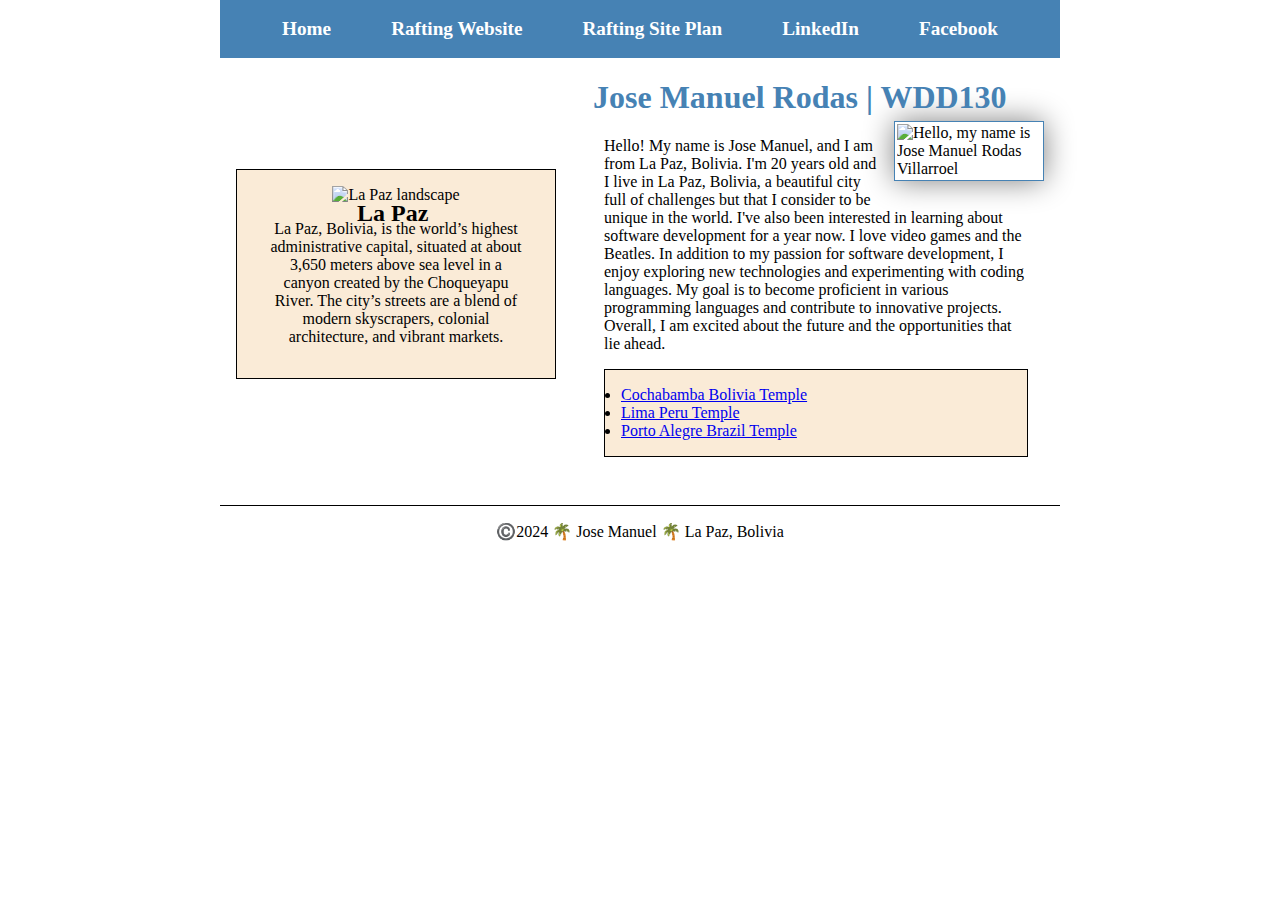
==== wwr/index.html @ e191c599 "git commit" ====
<!DOCTYPE html>
<html lang="en-US">
<head>
    <meta charset="utf-8">
    <meta name="viewport" content="width=device-width, initial-scale=1.0">
    <meta name="description" content="Jose Manuel Rodas - BYU-Idaho WDD130 Course home page">
    <meta name="author" content="Jose Manuel Rodas">
    <link rel="stylesheet" href="styles/styles.css">
    <title>Jose Manuel Rodas Villarroel | WDD 130</title>
</head>
<body>
    <header>
        <nav>
            <a href="#">Home</a>
            <a href="wwr/">Rafting Website</a>
            <a href="wwr/site-plan-rafting.html">Rafting Site Plan</a>
            <a href="https://linkedin.com">LinkedIn</a>
            <a href="https://facebook.com">Facebook</a>
        </nav>
    </header>
    <div class="grid">
        <main>
            <h1>Jose Manuel Rodas | WDD130</h1>
            <img src="images/profile.png" alt="Hello, my name is Jose Manuel Rodas Villarroel" width="200">
            <p>Hello! My name is Jose Manuel, and I am from La Paz, Bolivia. I'm 20 years old and I live in La Paz, Bolivia, a beautiful city full of challenges but that I consider to be unique in the world. I've also been interested in learning about software development for a year now. I love video games and the Beatles. In addition to my passion for software development, I enjoy exploring new technologies and experimenting with coding languages. My goal is to become proficient in various programming languages and contribute to innovative projects. Overall, I am excited about the future and the opportunities that lie ahead.</p>

            <ul class="box">
                <li><a href="https://www.churchofjesuschrist.org/temples/details/cochabamba-bolivia-temple?lang=eng" target="_blank">Cochabamba Bolivia Temple</a></li>
                <li><a href="https://www.churchofjesuschrist.org/temples/details/lima-peru-temple?lang=eng" target="_blank">Lima Peru Temple</a></li>
                <li><a href="https://www.churchofjesuschrist.org/temples/details/porto-alegre-brazil-temple?lang=eng" target="_blank">Porto Alegre Brazil Temple</a></li>
            </ul>
        </main>
        <aside class="box">
          <h2>La Paz</h2>
          <img src="images/lapazimg.webp" alt="La Paz landscape">
            <p>La Paz, Bolivia, is the world’s highest administrative capital, situated at about 3,650 meters above sea level in a canyon created by the Choqueyapu River. The city’s streets are a blend of modern skyscrapers, colonial architecture, and vibrant markets.</p>
        </aside>
    </div>
    <footer>
      <p>©️2024 🌴 Jose Manuel 🌴 La Paz, Bolivia</p>
    </footer>
</body>
</html>
---- wwr/styles/styles.css ----
* {
  margin: 0;
  padding: 0;
  box-sizing: border-box;
}

nav { 
    background-color: steelblue;
    padding: 10px;
    display: flex;
    justify-content: space-evenly;
    align-items: center;
 }


 nav a {
  display: block;
  padding: 0.5rem;
  text-decoration: none;
  font-size: 1.2rem;
  font-weight: 700;
  color: #fff;
}

h1 { 
    padding: 5px;
    color: steelblue;

}

header, footer, .grid {
  margin: 0 auto;
  max-width: 840px;
}


.grid {
  display: grid;
  align-items: center;
}

main {
  grid-column: 2;
  margin: 1rem;
}


main img {
  width: 150px;
  height: auto;
  border: 1px solid steelblue;
  padding: 2px;
  box-shadow: 0 0 30px gray;
  float: right;
  margin: 0 0 1rem 1rem;

}

p {
  margin: 1rem;
}

aside {
  width: 20em;
  text-align: center;
  position: relative;
  grid-column: 1;
  grid-row: 1;
}


aside img {
  width: 200px;
  height: auto;
}

aside h2 {
  position: absolute;
  left: 120px;
  top: 30px;
}


footer {
  margin-top: 1em;
  border-top: 1px solid #000;
  text-align: center;
  grid-column: 2;
  
}



/* Class Selectors */

.box {
  margin: 1em;
  border: 1px solid black;
  padding: 1rem;
  background-color: antiquewhite;
  color: #000;
}
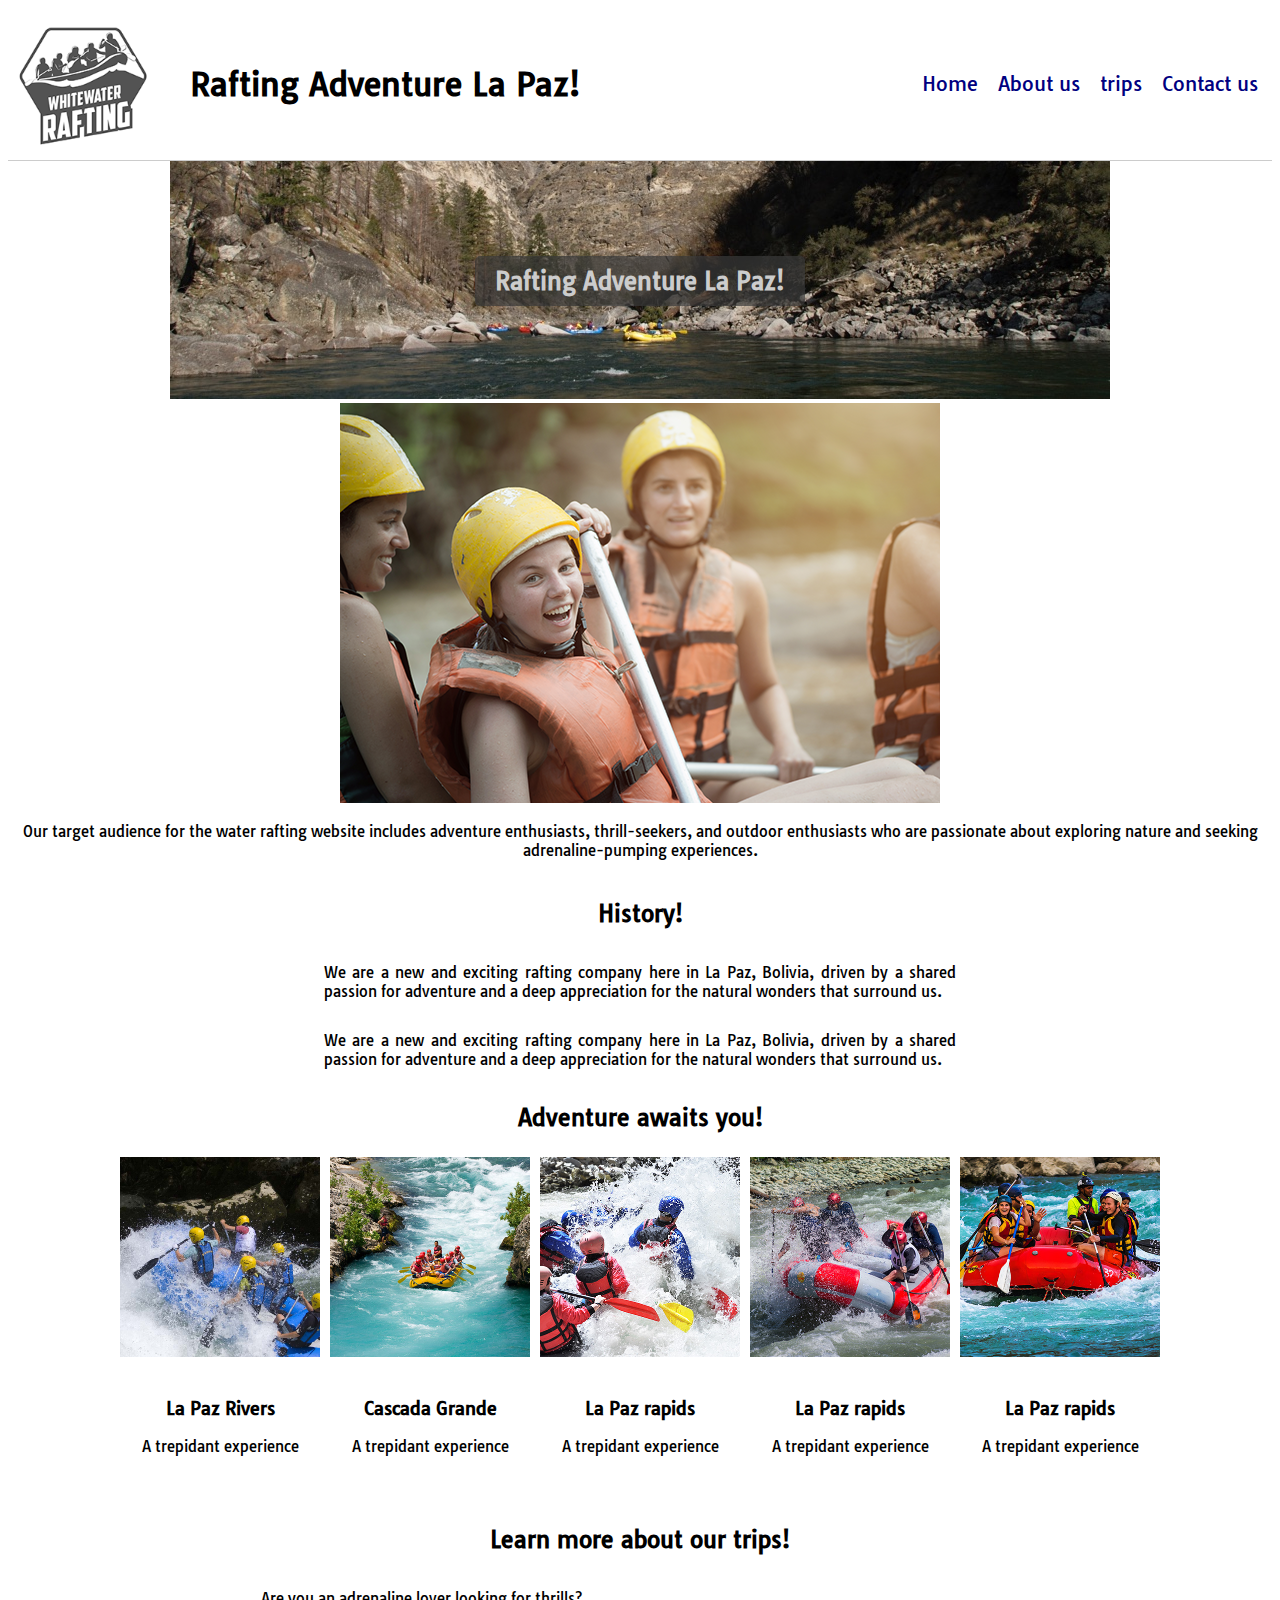
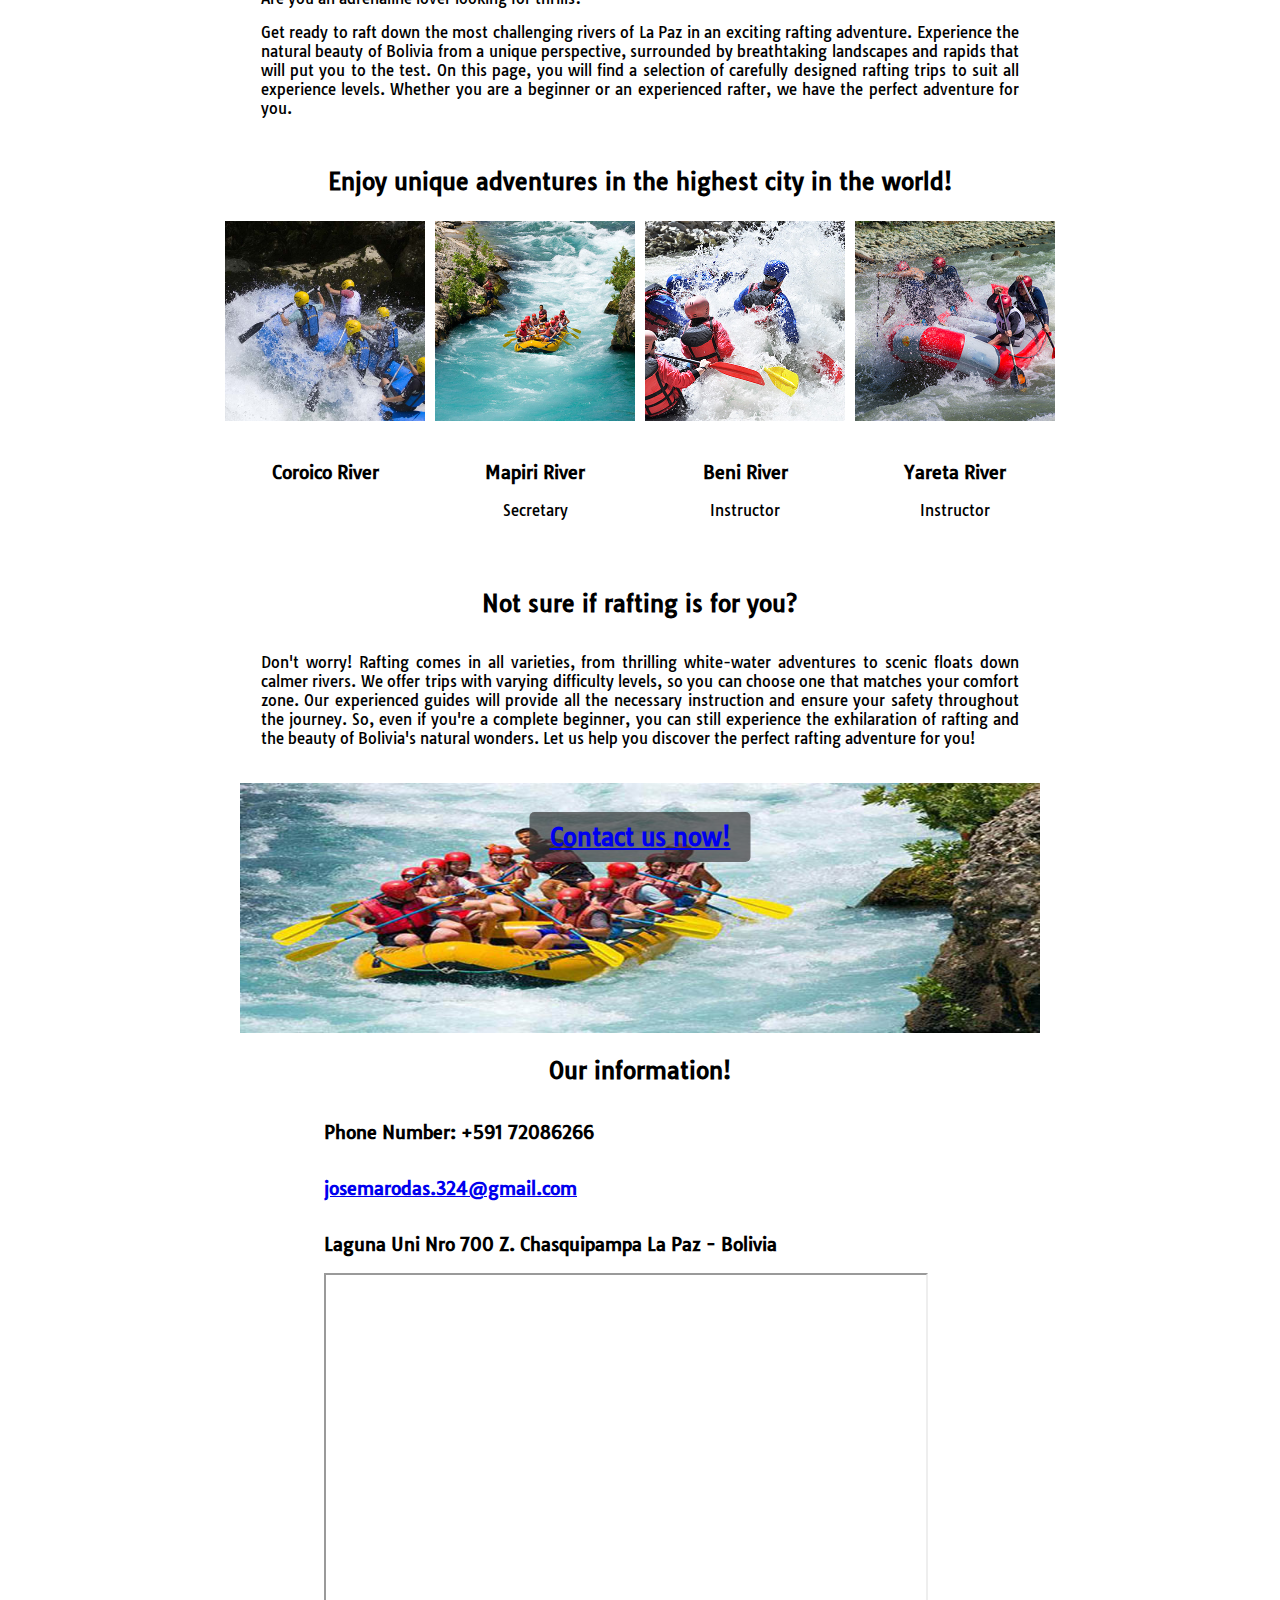
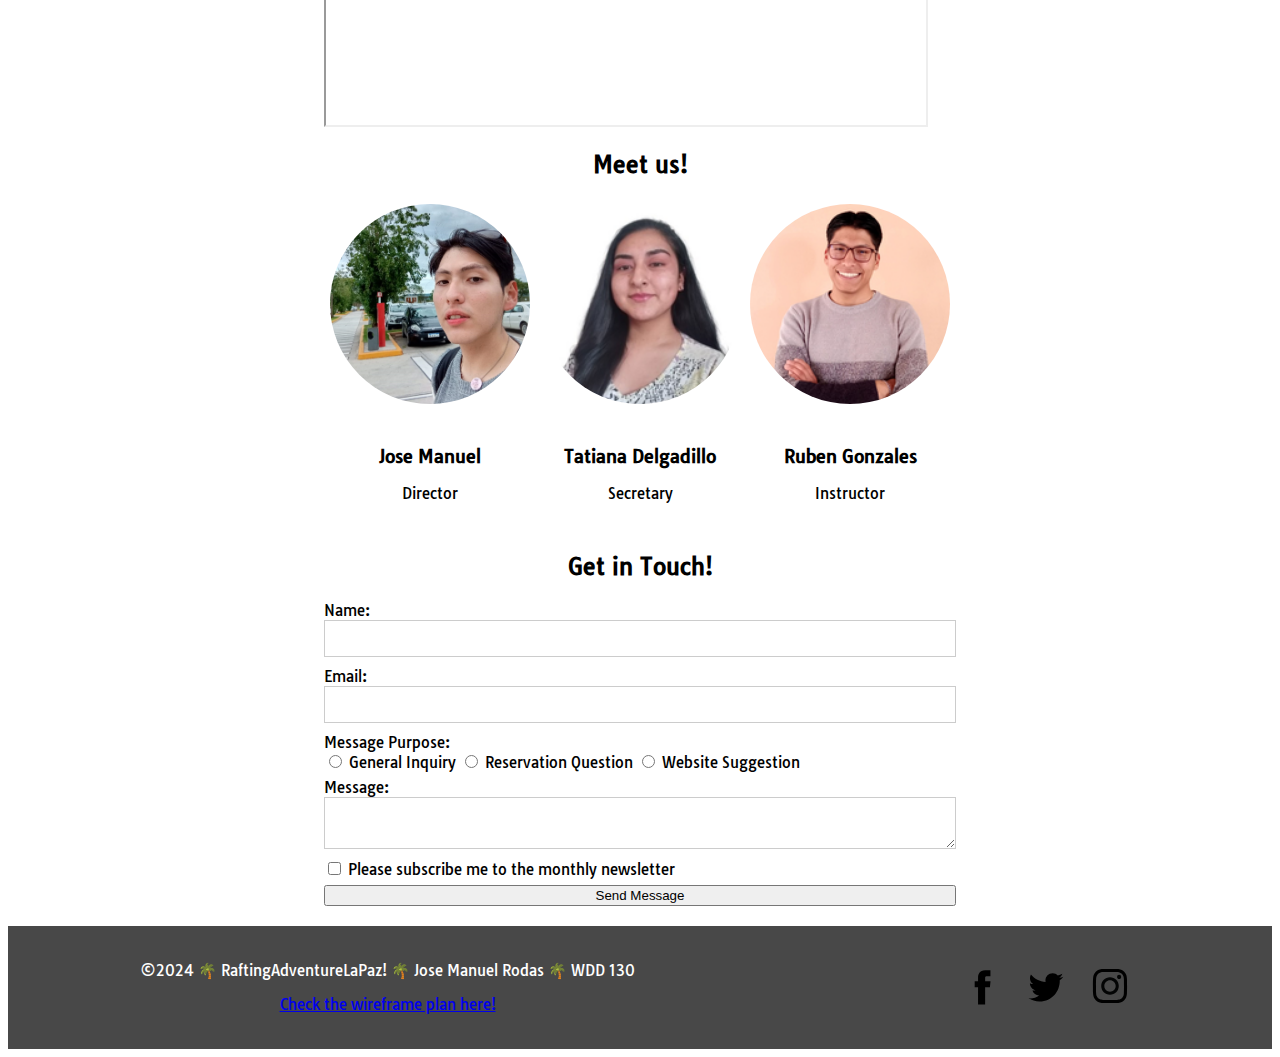
==== commit 25d39fca: "git commit" ====
--- a/wwr/index.html
+++ b/wwr/index.html
@@ -1,43 +1,249 @@
 <!DOCTYPE html>
 <html lang="en-US">
-<head>
+  <head>
     <meta charset="utf-8">
-    <meta name="viewport" content="width=device-width, initial-scale=1.0">
-    <meta name="description" content="Jose Manuel Rodas - BYU-Idaho WDD130 Course home page">
-    <meta name="author" content="Jose Manuel Rodas">
-    <link rel="stylesheet" href="styles/styles.css">
-    <title>Jose Manuel Rodas Villarroel | WDD 130</title>
-</head>
-<body>
+    <meta name="viewport" content="width=device-width,initial-scale=1.0">
+    <title>Rafting Adventure La Paz! About Us</title>
+    <meta name="description" content="this page provides information about our services!.">
+    <meta name="author" content="jose Manuel Rodas">
+    <link rel="stylesheet" href="styles/rafting.css">
+  </head>
+
+  <body>
     <header>
-        <nav>
-            <a href="#">Home</a>
-            <a href="wwr/">Rafting Website</a>
-            <a href="wwr/site-plan-rafting.html">Rafting Site Plan</a>
-            <a href="https://linkedin.com">LinkedIn</a>
-            <a href="https://facebook.com">Facebook</a>
-        </nav>
-    </header>
-    <div class="grid">
-        <main>
-            <h1>Jose Manuel Rodas | WDD130</h1>
-            <img src="images/profile.png" alt="Hello, my name is Jose Manuel Rodas Villarroel" width="200">
-            <p>Hello! My name is Jose Manuel, and I am from La Paz, Bolivia. I'm 20 years old and I live in La Paz, Bolivia, a beautiful city full of challenges but that I consider to be unique in the world. I've also been interested in learning about software development for a year now. I love video games and the Beatles. In addition to my passion for software development, I enjoy exploring new technologies and experimenting with coding languages. My goal is to become proficient in various programming languages and contribute to innovative projects. Overall, I am excited about the future and the opportunities that lie ahead.</p>
-
-            <ul class="box">
-                <li><a href="https://www.churchofjesuschrist.org/temples/details/cochabamba-bolivia-temple?lang=eng" target="_blank">Cochabamba Bolivia Temple</a></li>
-                <li><a href="https://www.churchofjesuschrist.org/temples/details/lima-peru-temple?lang=eng" target="_blank">Lima Peru Temple</a></li>
-                <li><a href="https://www.churchofjesuschrist.org/temples/details/porto-alegre-brazil-temple?lang=eng" target="_blank">Porto Alegre Brazil Temple</a></li>
-            </ul>
-        </main>
-        <aside class="box">
-          <h2>La Paz</h2>
-          <img src="images/lapazimg.webp" alt="La Paz landscape">
-            <p>La Paz, Bolivia, is the world’s highest administrative capital, situated at about 3,650 meters above sea level in a canyon created by the Choqueyapu River. The city’s streets are a blend of modern skyscrapers, colonial architecture, and vibrant markets.</p>
-        </aside>
-    </div>
+      <img src="images/logo4.png" alt="Logo"  width="150">
+      <h1>Rafting Adventure La Paz!</h1>
+      <nav>
+          <ul class="navigation">
+            <li><a href="https://josemarodas.github.io/wdd130/index.html">Home</a></li>
+            <li><a href="https://josemarodas.github.io/wdd130/wwr/about.html">About us</a></li>
+            <li><a href="https://josemarodas.github.io/wdd130/wwr/trips.html">trips</a></li>
+            <li><a href="https://josemarodas.github.io/wdd130/wwr/contact.html">Contact us</a></li>
+          </ul>
+      </nav>
+  </header>
+    <main>
+        <div class="hero">
+            <img src="images/river.jpg" alt="river">
+            <h1>Rafting Adventure La Paz!</h1>
+            <article>
+              <img src="images/smile.png" alt="smile">
+              <p>Our target audience for the water rafting website includes adventure enthusiasts, thrill-seekers, and outdoor enthusiasts who are passionate about exploring nature and seeking adrenaline-pumping experiences.</p>
+            </article>
+        </div>
+
+
+          <section class="contact-info">
+            <h2 class="separador">History!</h2>
+            <p>We are a new and exciting rafting company here in La Paz, Bolivia, driven by a shared passion for adventure and a deep appreciation for the natural wonders that surround us. </p>
+            <p>We are a new and exciting rafting company here in La Paz, Bolivia, driven by a shared passion for adventure and a deep appreciation for the natural wonders that surround us. </p>
+          </section>
+          
+          
+          <h2 class="separador">Adventure awaits you!</h2>
+      
+          <section class="adventure-profiles">
+
+            <div class="adventure">
+              <img src="images/main1.jpg" alt="Jose Manuel">
+                <div class="adventure-info">
+                  <h3>La Paz Rivers</h3>
+                  <p>A trepidant experience</p>
+                </div>
+              </div>
+          
+            <div class="adventure">
+              <img src="images/main2.jpg" alt="images/emp4.webp">
+                <div class="adventure-info">
+                  <h3>Cascada Grande</h3>
+                  <p>A trepidant experience</p>
+                </div>
+              </div>
+          
+            <div class="adventure">
+              <img src="images/main3.jpg" alt="Ruben Gonzales">
+                <div class="adventure-info">
+                  <h3>La Paz rapids</h3>
+                  <p>A trepidant experience</p>
+                </div>
+              </div>
+            <div class="adventure">
+              <img src="images/main4.jpg" alt="Ruben Gonzales">
+                <div class="adventure-info">
+                  <h3>La Paz rapids</h3>
+                  <p>A trepidant experience</p>
+                </div>
+              </div>
+            <div class="adventure">
+              <img src="images/main5.jpg" alt="Ruben Gonzales">
+                <div class="adventure-info">
+                  <h3>La Paz rapids</h3>
+                  <p>A trepidant experience</p>
+                </div>
+              </div>
+
+
+          </section>
+
+
+
+          <section class="info">
+            <h2 class="separador">Learn more about our trips!</h2>
+            <p>Are you an adrenaline lover looking for thrills?</p>Get ready to raft down the most challenging rivers of La Paz in an exciting rafting adventure. Experience the natural beauty of Bolivia from a unique perspective,
+               surrounded by breathtaking landscapes and rapids that will put you to the test. On this page, you will find a selection of carefully designed rafting trips to suit all experience levels. Whether you are a beginner or an experienced rafter, we have the perfect adventure for you.</p>
+          </section>
+          
+          
+          <h2 class="separador">Enjoy unique adventures in the highest city in the world!</h2>
+      
+          <section class="adventure-profiles">
+
+            <div class="adventure">
+              <img src="images/main1.jpg" alt="Jose Manuel">
+                <div class="adventure-info">
+                  <h3>Coroico River </h3>
+                  
+                </div>
+              </div>
+          
+            <div class="adventure">
+              <img src="images/main2.jpg" alt="images/emp4.webp">
+                <div class="adventure-info">
+                  <h3>Mapiri River</h3>
+                  <p>Secretary</p>
+                </div>
+              </div>
+          
+            <div class="adventure">
+              <img src="images/main3.jpg" alt="Ruben Gonzales">
+                <div class="adventure-info">
+                  <h3>Beni River</h3>
+                  <p>Instructor</p>
+                </div>
+              </div>
+            <div class="adventure">
+              <img src="images/main4.jpg" alt="Ruben Gonzales">
+                <div class="adventure-info">
+                  <h3>Yareta River</h3>
+                  <p>Instructor</p>
+                </div>
+              </div>
+          </section>
+
+          <section class="info">
+            <h2 class="separador">Not sure if rafting is for you?</h2>
+            <p>Don't worry! Rafting comes in all varieties, from thrilling white-water adventures to scenic floats down calmer rivers. We offer trips with varying difficulty levels, so you can choose one that matches your comfort zone.
+               Our experienced guides will provide all the necessary instruction and ensure your safety throughout the journey.  So, even if you're a complete beginner, you can still experience the exhilaration of rafting and the beauty of Bolivia's natural wonders. Let us help you discover the perfect rafting adventure for you!</p>
+          </section>
+
+
+          <div class="hero">
+            <img src="images/actionp.jpg" alt="river" width="800" height="250">
+            <h1><a href="contact.html">Contact us now!</a></h1>
+
+        </div>
+        <h2 class="separador">Our information!</h2>
+
+    
+    <section class="contact-info">
+      <h3>Phone Number: +591 72086266</h3>
+      <h3><a href="mailto:josemarodas.324@gmail.com"> josemarodas.324@gmail.com</a></h3>
+      <h3>Laguna Uni Nro 700 Z. Chasquipampa La Paz - Bolivia</h3>
+      <div class="map-container">
+        <iframe src="https://www.google.com/maps/embed?pb=!1m14!1m12!1m3!1d4554.801091501426!2d-68.01304616890488!3d-16.546838095766798!2m3!1f0!2f0!3f0!3m2!1i1024!2i768!4f13.1!5e0!3m2!1sen!2sbo!4v1712715864019!5m2!1sen!2sbo" width="600" height="450" allowfullscreen="" loading="lazy" referrerpolicy="no-referrer-when-downgrade"></iframe>
+        </div>
+    </section>
+
+
+    <h2 class="separador">Meet us!</h2>
+
+    <section class="employee-profiles">
+
+      <div class="employees">
+        <img src="images/emp3.jpeg" alt="Jose Manuel">
+          <div class="profile-info">
+            <h3>Jose Manuel</h3>
+            <p>Director</p>
+          </div>
+        </div>
+    
+      <div class="employees">
+        <img src="images/emp4.webp" alt="images/emp4.webp">
+          <div class="profile-info">
+            <h3>Tatiana Delgadillo</h3>
+            <p>Secretary</p>
+          </div>
+        </div>
+    
+      <div class="employees">
+        <img src="images/emp2.webp" alt="Ruben Gonzales">
+          <div class="profile-info">
+            <h3>Ruben Gonzales</h3>
+            <p>Instructor</p>
+          </div>
+        </div>
+    </section>
+
+    <h2 class="separador">Get in Touch!</h2>
+
+
+    <section class="contact-form">
+
+      <form action="#">
+        
+        <label for="name">Name:</label>
+        <input type="text" id="name" name="name" required>
+
+        <label for="email">Email:</label>
+        <input type="email" id="email" name="email" required>
+
+        <label>Message Purpose:</label>
+        <div class="radio-group">
+          <input type="radio" id="general" name="purpose" value="general" required>
+          <label for="general">General Inquiry</label>
+          <input type="radio" id="reservation" name="purpose" value="reservation" required>
+          <label for="reservation">Reservation Question</label>
+          <input type="radio" id="website" name="purpose" value="website" required>
+          <label for="website">Website Suggestion</label>
+        </div>
+
+        <label for="message">Message:</label>
+        <textarea id="message" name="message" required></textarea>
+
+        <label for="subscribe">
+          <input type="checkbox" id="subscribe" name="subscribe">
+          Please subscribe me to the monthly newsletter
+        </label>
+        <button type="submit" class="botton">Send Message</button>
+      </form>
+    </section>
+
+
+
+
+
+
+    </main>
+    
     <footer>
-      <p>©️2024 🌴 Jose Manuel 🌴 La Paz, Bolivia</p>
+    
+      <div class="contenedor">
+        <div class="logo">
+          <p>©2024 🌴 RaftingAdventureLaPaz! 🌴 Jose Manuel Rodas 🌴 WDD 130</p>
+          <p><a href="https://app.moqups.com/1E2ooCnWMgtVulHUfvJ0PT9pUT8XqrC2/view/page/ad64222d5">Check the wireframe plan here!</a></p>
+        </div>
+        <div class="enlaces">
+          <a href="https://facebook.com">
+            <img src="images/facebook.svg" alt="Facebook" width="40">
+          </a>
+          <a href="https://twitter.com">
+            <img src="images/twitter.svg" alt="Twitter" width="40">
+          </a>
+          <a href="https://instagram.com">
+            <img src="images/twitter2.svg" alt="Instagram" width="40">
+          </a>
+        </div>
+      </div>
     </footer>
-</body>
+  </body>
 </html>
--- a/wwr/styles/rafting.css
+++ b/wwr/styles/rafting.css
@@ -0,0 +1,237 @@
+@import url('https://fonts.googleapis.com/css2?family=Tauri&display=swap');
+
+:root {
+    --primary-color: #A40E4C;
+    --secondary-color: #2C2C54;
+    --accent1-color: #ACC3A6;
+    --accent2-color: #F5D6BA;
+    --heading-font: 'Tauri', serif;
+    --paragraph-font: 'Tauri', serif;
+    --nav-background-color: #F5D6BA;
+    --nav-link-color: #F49D6E;
+    --nav-hover-link-color: #F5D6BA;
+    --nav-hover-background-color: #F49D6E;
+}
+
+body{
+    font-family: tauri;
+    font-size: 15px;
+}
+
+
+header {
+    background-color: #ffffff;
+    color: #000000;
+    display: flex;
+    align-items: center;
+    border-bottom: 1px solid #ccc;
+}
+
+
+
+h1 {
+    font-size: 2rem;
+    font-family: Tauri, sans-serif;
+    padding: 2rem;
+}
+
+nav {
+    text-align: left;
+}
+
+.navigation {
+    padding-left: 300px;
+    display: flex;
+    list-style: none;
+}
+
+.navigation a {
+    font-size: 20px;
+    display: block;
+    color: navy;
+    padding: 10px;
+    text-decoration: none;
+}
+
+.navigation a:hover {
+    font-size: 20px;
+    display: block;
+    color: tomato;
+    padding: 10px;
+    text-decoration: underline;
+}
+
+
+
+.hero {
+    position: relative;
+    text-align: center;
+    width: 100%;
+    height: max-content;
+    text-decoration: none;
+
+    
+}
+
+.hero h1, .button {
+    position: absolute;
+    top: 15%;
+    left: 50%;
+    transform: translate(-50%, -50%);
+    font-size: 24px;
+    color: rgb(204, 204, 204);
+    background-color: rgba(57, 57, 57, 0.7);
+    padding: 10px 20px;
+    border-radius: 5px;
+}
+.hero h2 {
+    position: absolute;
+    top: 50%;
+    left: 50%;
+    transform: translate(-50%, -50%);
+    font-size: 14px;
+    color: rgb(204, 204, 204);
+    background-color: rgba(57, 57, 57, 0.7);
+    padding: 10px 20px;
+    border-radius: 5px;
+}
+
+
+
+
+
+.info{
+    display: flex;
+    flex-direction: column;
+    margin: 20px auto;
+    width: 60%;  
+    text-align: justify;
+}
+
+
+
+.contact-info{
+    display: flex;
+    flex-direction: column;
+    margin: 20px auto;
+    width: 50%;  
+    text-align: justify;
+}
+
+.separador{
+    display: flex;
+    flex-direction: column;
+    margin: 20px auto;
+    width: 50%;  
+    text-align: center;
+}
+
+
+.employee-profiles {
+    display: flex;
+    justify-content: center; 
+  }
+
+.profile-info {
+    padding: 15px;
+    text-align: center;
+  }
+
+  .employee-profiles img {
+  border-radius: 50%;
+  width: 200px;
+  height: 200px;
+  margin: 5px;
+  object-fit: cover;
+}
+
+
+
+
+
+
+.adventure-profiles {
+    display: flex;
+    justify-content: center; 
+  }
+
+.adventure-info {
+    padding: 15px;
+    text-align: center;
+  }
+
+  .adventure-profiles img {
+  width: 200px;
+  height: 200px;
+  margin: 5px;
+  object-fit: cover;
+}
+
+
+
+
+
+form {
+    display: flex;
+    flex-direction: column;
+    margin: 20px auto;
+    width: 50%;
+  }
+
+
+input, textarea, select {
+    padding: 10px;
+    border: 1px solid #ccc;
+    margin-bottom: 10px;
+}
+
+.button {
+    background-color: #333;
+    color: white;
+    padding: 10px 20px;
+    border: none;
+    cursor: pointer;
+}
+  
+footer {
+    background-color: #484848;
+    color: #fff;
+    padding: 20px 0;
+    text-align: center;
+  }
+  
+  .contenedor {
+    max-width: 1000px;
+    margin: 0 auto;
+    display: flex;
+    justify-content: space-between;
+    align-items: center;
+  }
+  
+  
+  .enlaces {
+    list-style: none;
+    margin: 0;
+    padding: 0;
+  }
+  
+  .enlaces a {
+    text-decoration: none;
+    color: #fff;
+    margin: 0 10px;
+  }
+  
+  .separador-botton{
+    display: flex;
+    flex-direction: column;
+    margin: 20px auto;
+    width: 60%;  
+    text-align: center;
+    padding: 5px 10px;
+    border: 1px solid #ccc;
+    background-color: #f0f0f0;
+    border-radius: 8px;
+  }
+  .separador-botton:hover{
+    background-color: #cfcfcf;
+  }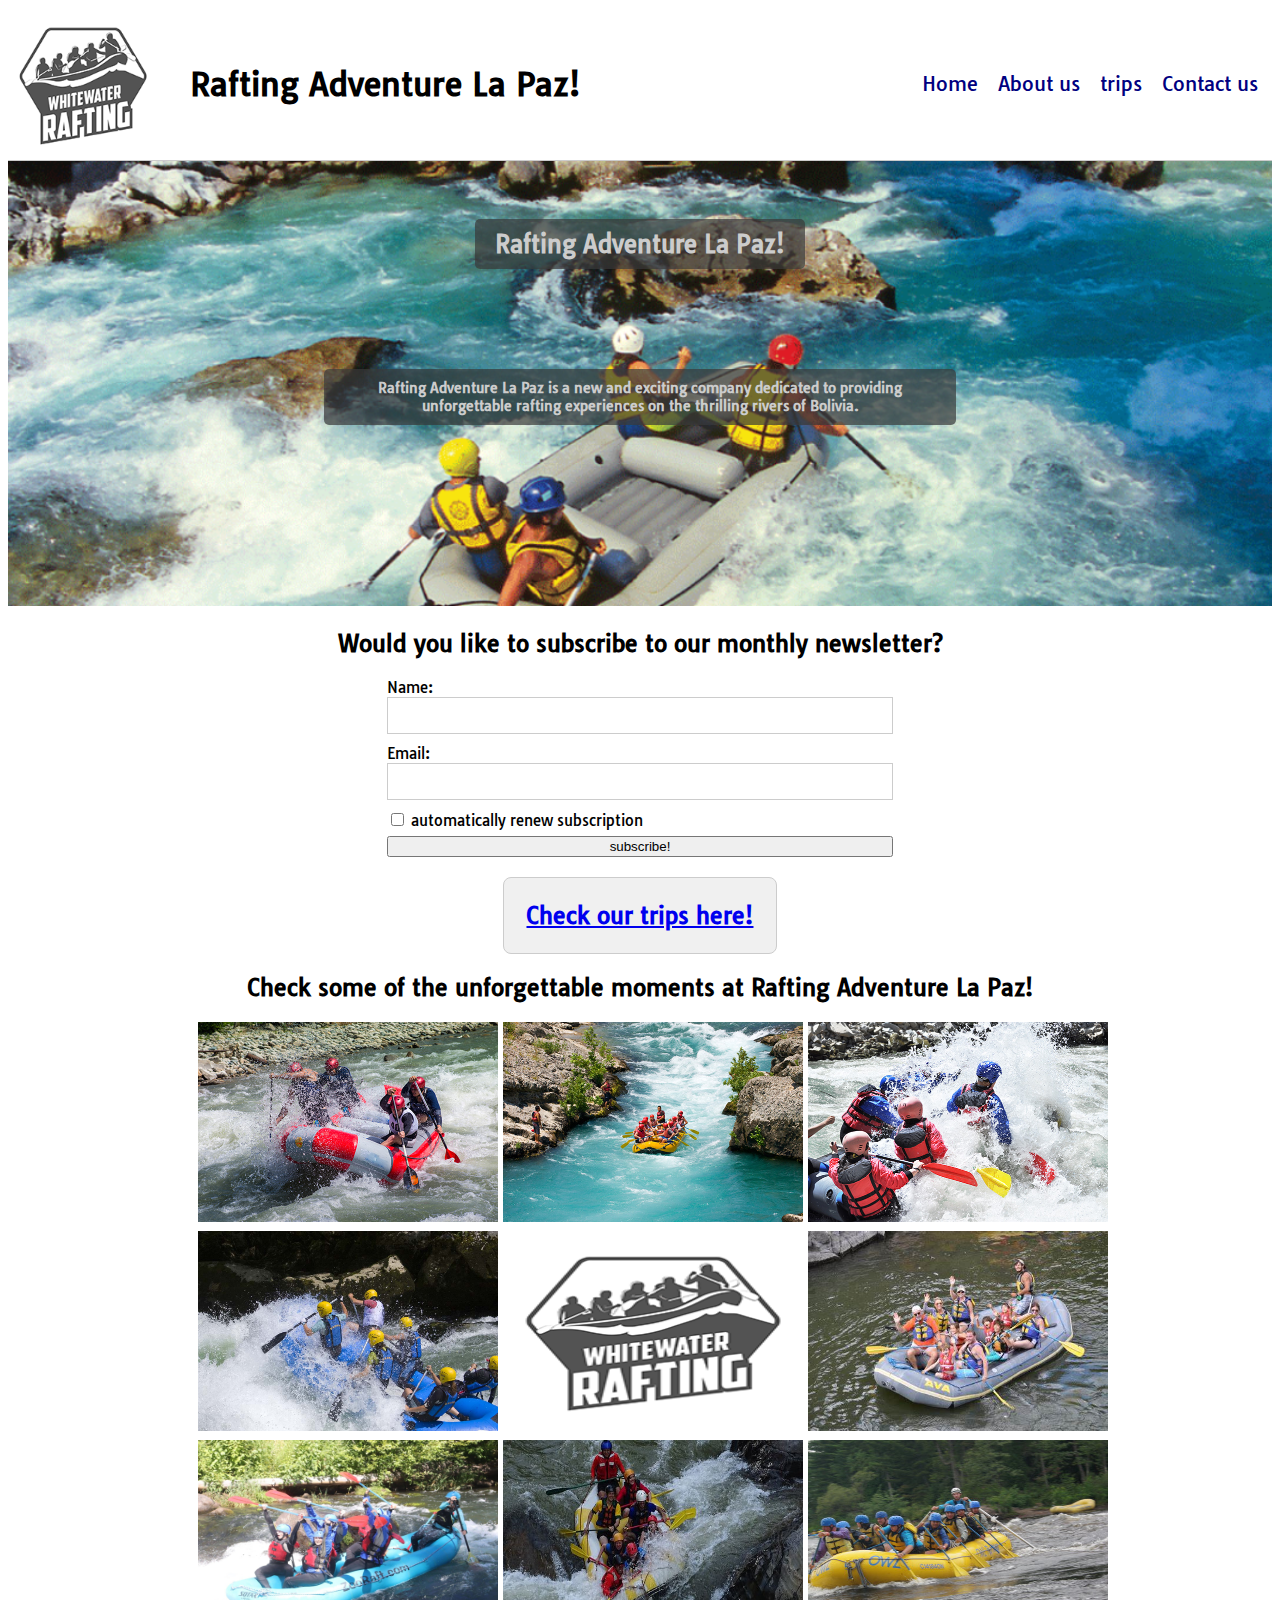
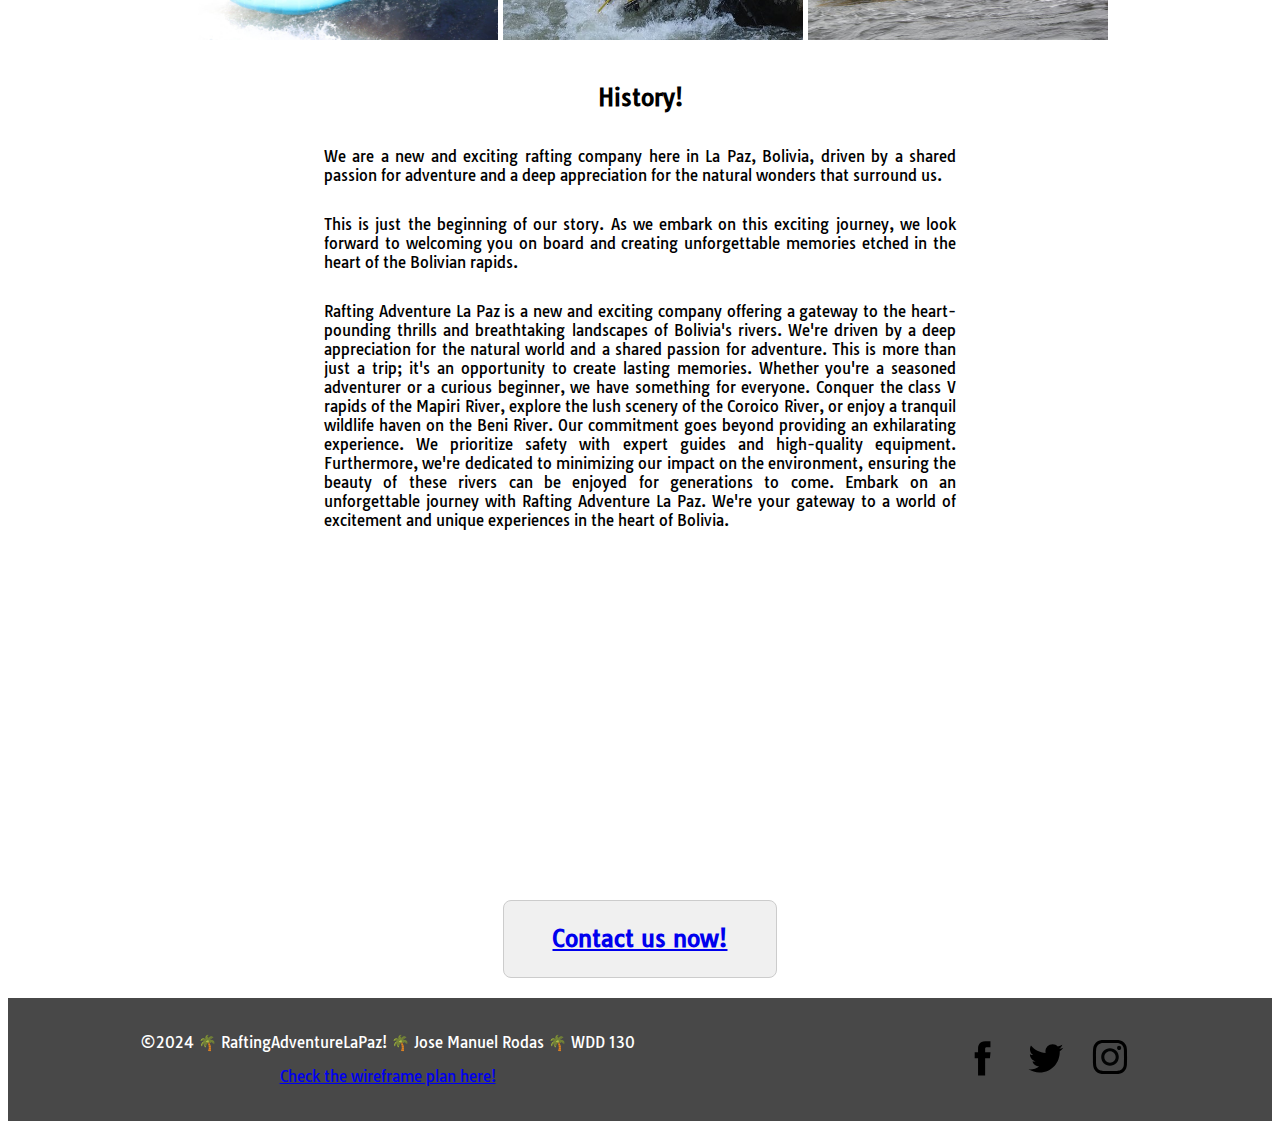
==== commit 568e0cd4: "git commit" ====
--- a/wwr/index.html
+++ b/wwr/index.html
@@ -3,8 +3,8 @@
   <head>
     <meta charset="utf-8">
     <meta name="viewport" content="width=device-width,initial-scale=1.0">
-    <title>Rafting Adventure La Paz! About Us</title>
-    <meta name="description" content="this page provides information about our services!.">
+    <title>Home - Rafting Adventure La Paz! </title>
+    <meta name="description" content="This is the company's main page. From here, you are redirected to the rest.">
     <meta name="author" content="jose Manuel Rodas">
     <link rel="stylesheet" href="styles/rafting.css">
   </head>
@@ -22,170 +22,18 @@
           </ul>
       </nav>
   </header>
-    <main>
-        <div class="hero">
-            <img src="images/river.jpg" alt="river">
-            <h1>Rafting Adventure La Paz!</h1>
-            <article>
-              <img src="images/smile.png" alt="smile">
-              <p>Our target audience for the water rafting website includes adventure enthusiasts, thrill-seekers, and outdoor enthusiasts who are passionate about exploring nature and seeking adrenaline-pumping experiences.</p>
-            </article>
-        </div>
-
-
-          <section class="contact-info">
-            <h2 class="separador">History!</h2>
-            <p>We are a new and exciting rafting company here in La Paz, Bolivia, driven by a shared passion for adventure and a deep appreciation for the natural wonders that surround us. </p>
-            <p>We are a new and exciting rafting company here in La Paz, Bolivia, driven by a shared passion for adventure and a deep appreciation for the natural wonders that surround us. </p>
-          </section>
-          
-          
-          <h2 class="separador">Adventure awaits you!</h2>
-      
-          <section class="adventure-profiles">
-
-            <div class="adventure">
-              <img src="images/main1.jpg" alt="Jose Manuel">
-                <div class="adventure-info">
-                  <h3>La Paz Rivers</h3>
-                  <p>A trepidant experience</p>
-                </div>
-              </div>
-          
-            <div class="adventure">
-              <img src="images/main2.jpg" alt="images/emp4.webp">
-                <div class="adventure-info">
-                  <h3>Cascada Grande</h3>
-                  <p>A trepidant experience</p>
-                </div>
-              </div>
-          
-            <div class="adventure">
-              <img src="images/main3.jpg" alt="Ruben Gonzales">
-                <div class="adventure-info">
-                  <h3>La Paz rapids</h3>
-                  <p>A trepidant experience</p>
-                </div>
-              </div>
-            <div class="adventure">
-              <img src="images/main4.jpg" alt="Ruben Gonzales">
-                <div class="adventure-info">
-                  <h3>La Paz rapids</h3>
-                  <p>A trepidant experience</p>
-                </div>
-              </div>
-            <div class="adventure">
-              <img src="images/main5.jpg" alt="Ruben Gonzales">
-                <div class="adventure-info">
-                  <h3>La Paz rapids</h3>
-                  <p>A trepidant experience</p>
-                </div>
-              </div>
-
-
-          </section>
 
 
 
-          <section class="info">
-            <h2 class="separador">Learn more about our trips!</h2>
-            <p>Are you an adrenaline lover looking for thrills?</p>Get ready to raft down the most challenging rivers of La Paz in an exciting rafting adventure. Experience the natural beauty of Bolivia from a unique perspective,
-               surrounded by breathtaking landscapes and rapids that will put you to the test. On this page, you will find a selection of carefully designed rafting trips to suit all experience levels. Whether you are a beginner or an experienced rafter, we have the perfect adventure for you.</p>
-          </section>
-          
-          
-          <h2 class="separador">Enjoy unique adventures in the highest city in the world!</h2>
-      
-          <section class="adventure-profiles">
 
-            <div class="adventure">
-              <img src="images/main1.jpg" alt="Jose Manuel">
-                <div class="adventure-info">
-                  <h3>Coroico River </h3>
-                  
-                </div>
-              </div>
-          
-            <div class="adventure">
-              <img src="images/main2.jpg" alt="images/emp4.webp">
-                <div class="adventure-info">
-                  <h3>Mapiri River</h3>
-                  <p>Secretary</p>
-                </div>
-              </div>
-          
-            <div class="adventure">
-              <img src="images/main3.jpg" alt="Ruben Gonzales">
-                <div class="adventure-info">
-                  <h3>Beni River</h3>
-                  <p>Instructor</p>
-                </div>
-              </div>
-            <div class="adventure">
-              <img src="images/main4.jpg" alt="Ruben Gonzales">
-                <div class="adventure-info">
-                  <h3>Yareta River</h3>
-                  <p>Instructor</p>
-                </div>
-              </div>
-          </section>
+    <main>
+      <div class="hero">
+        <img src="images/home.png" alt="river">
+        <h1>Rafting Adventure La Paz!</h1>
+        <h2>Rafting Adventure La Paz is a new and exciting company dedicated to providing unforgettable rafting experiences on the thrilling rivers of Bolivia.</h2>
+    </div>
 
-          <section class="info">
-            <h2 class="separador">Not sure if rafting is for you?</h2>
-            <p>Don't worry! Rafting comes in all varieties, from thrilling white-water adventures to scenic floats down calmer rivers. We offer trips with varying difficulty levels, so you can choose one that matches your comfort zone.
-               Our experienced guides will provide all the necessary instruction and ensure your safety throughout the journey.  So, even if you're a complete beginner, you can still experience the exhilaration of rafting and the beauty of Bolivia's natural wonders. Let us help you discover the perfect rafting adventure for you!</p>
-          </section>
-
-
-          <div class="hero">
-            <img src="images/actionp.jpg" alt="river" width="800" height="250">
-            <h1><a href="contact.html">Contact us now!</a></h1>
-
-        </div>
-        <h2 class="separador">Our information!</h2>
-
-    
-    <section class="contact-info">
-      <h3>Phone Number: +591 72086266</h3>
-      <h3><a href="mailto:josemarodas.324@gmail.com"> josemarodas.324@gmail.com</a></h3>
-      <h3>Laguna Uni Nro 700 Z. Chasquipampa La Paz - Bolivia</h3>
-      <div class="map-container">
-        <iframe src="https://www.google.com/maps/embed?pb=!1m14!1m12!1m3!1d4554.801091501426!2d-68.01304616890488!3d-16.546838095766798!2m3!1f0!2f0!3f0!3m2!1i1024!2i768!4f13.1!5e0!3m2!1sen!2sbo!4v1712715864019!5m2!1sen!2sbo" width="600" height="450" allowfullscreen="" loading="lazy" referrerpolicy="no-referrer-when-downgrade"></iframe>
-        </div>
-    </section>
-
-
-    <h2 class="separador">Meet us!</h2>
-
-    <section class="employee-profiles">
-
-      <div class="employees">
-        <img src="images/emp3.jpeg" alt="Jose Manuel">
-          <div class="profile-info">
-            <h3>Jose Manuel</h3>
-            <p>Director</p>
-          </div>
-        </div>
-    
-      <div class="employees">
-        <img src="images/emp4.webp" alt="images/emp4.webp">
-          <div class="profile-info">
-            <h3>Tatiana Delgadillo</h3>
-            <p>Secretary</p>
-          </div>
-        </div>
-    
-      <div class="employees">
-        <img src="images/emp2.webp" alt="Ruben Gonzales">
-          <div class="profile-info">
-            <h3>Ruben Gonzales</h3>
-            <p>Instructor</p>
-          </div>
-        </div>
-    </section>
-
-    <h2 class="separador">Get in Touch!</h2>
-
+    <h2 class="separador">Would you like to subscribe to our monthly newsletter?</h2>
 
     <section class="contact-form">
 
@@ -196,31 +44,48 @@
 
         <label for="email">Email:</label>
         <input type="email" id="email" name="email" required>
-
-        <label>Message Purpose:</label>
-        <div class="radio-group">
-          <input type="radio" id="general" name="purpose" value="general" required>
-          <label for="general">General Inquiry</label>
-          <input type="radio" id="reservation" name="purpose" value="reservation" required>
-          <label for="reservation">Reservation Question</label>
-          <input type="radio" id="website" name="purpose" value="website" required>
-          <label for="website">Website Suggestion</label>
-        </div>
-
-        <label for="message">Message:</label>
-        <textarea id="message" name="message" required></textarea>
-
         <label for="subscribe">
           <input type="checkbox" id="subscribe" name="subscribe">
-          Please subscribe me to the monthly newsletter
+          automatically renew subscription
         </label>
-        <button type="submit" class="botton">Send Message</button>
+        <button type="submit" class="botton">subscribe!</button>
       </form>
     </section>
 
+    <div class="separador-botton"><h2><a href="trips.html">Check our trips here!</a></h2></div>
+
+    <h2 class="separador-large">Check some of the unforgettable moments at Rafting Adventure La Paz!</h2>
 
 
+    <div class="matriz">
+      <div class="casilla"><img src="images/main4.jpg" width="300" height="200"></div>
+      <div class="casilla"><img src="images/main2.jpg" width="300"height="200"></div>
+      <div class="casilla"><img src="images/main3.jpg"width="300"height="200"></div>
+      <div class="casilla"><img src="images/main1.jpg"width="300"height="200"></div>
+      <div class="casilla"><img src="images/logo4.png"width="300"height="200"></div>
+      <div class="casilla"><img src="images/main6.jpeg"width="300"height="200"></div>
+      <div class="casilla"><img src="images/main8.jpg"width="300"height="200"></div>
+      <div class="casilla"><img src="images/main7.jpg"width="300"height="200"></div>
+      <div class="casilla"><img src="images/main9.jpg"width="300"height="200"></div>
+    </div>
+    
 
+    <section class="contact-info">
+      <h2 class="separador">History!</h2>
+      <p>We are a new and exciting rafting company here in La Paz, Bolivia, driven by a shared passion for adventure and a deep appreciation for the natural wonders that surround us. </p>
+      <p>This is just the beginning of our story. As we embark on this exciting journey, we look forward to welcoming you on board and creating unforgettable memories etched in the heart of the Bolivian rapids. </p>
+      <p>Rafting Adventure La Paz is a new and exciting company offering a gateway to the heart-pounding thrills and breathtaking landscapes of Bolivia's rivers. We're driven by a deep appreciation for the natural world and a shared passion for adventure.
+
+        This is more than just a trip; it's an opportunity to create lasting memories. Whether you're a seasoned adventurer or a curious beginner, we have something for everyone. Conquer the class V rapids of the Mapiri River, explore the lush scenery of the Coroico River, or enjoy a tranquil wildlife haven on the Beni River.
+        
+        Our commitment goes beyond providing an exhilarating experience. We prioritize safety with expert guides and high-quality equipment.  Furthermore, we're dedicated to minimizing our impact on the environment, ensuring the beauty of these rivers can be enjoyed for generations to come.
+        
+        Embark on an unforgettable journey with Rafting Adventure La Paz. We're your gateway to a world of excitement and unique experiences in the heart of Bolivia. </p>
+    </section>
+
+    <iframe width="560" height="315" src="https://www.youtube.com/embed/6pVNewH4_PY?si=h1ymdIiXJaTQM05w" title="YouTube video player" frameborder="0" allow="accelerometer; autoplay; clipboard-write; encrypted-media; gyroscope; picture-in-picture; web-share" referrerpolicy="strict-origin-when-cross-origin" allowfullscreen class="separador"></iframe>
+
+    <div class="separador-botton"><h2><a href="contact.html">Contact us now!</a></h2></div>
 
 
     </main>
--- a/wwr/styles/rafting.css
+++ b/wwr/styles/rafting.css
@@ -72,6 +72,15 @@
 
     
 }
+.hero img {
+    position: relative;
+    text-align: center;
+    width: 100%;
+    height: max-content;
+    text-decoration: none;
+
+    
+}
 
 .hero h1, .button {
     position: absolute;
@@ -126,6 +135,14 @@
     text-align: center;
 }
 
+.separador-large{
+    display: flex;
+    flex-direction: column;
+    margin: 20px auto;
+    width: 80%;  
+    text-align: center;
+}
+
 
 .employee-profiles {
     display: flex;
@@ -175,7 +192,7 @@
     display: flex;
     flex-direction: column;
     margin: 20px auto;
-    width: 50%;
+    width: 40%;
   }
 
 
@@ -225,7 +242,7 @@
     display: flex;
     flex-direction: column;
     margin: 20px auto;
-    width: 60%;  
+    width: 20%;  
     text-align: center;
     padding: 5px 10px;
     border: 1px solid #ccc;
@@ -234,4 +251,58 @@
   }
   .separador-botton:hover{
     background-color: #cfcfcf;
-  }+  }
+
+
+
+  .trips-history {
+    display: grid;
+    grid-template-columns: repeat(4, 1fr); 
+    grid-gap: 10px; 
+    width: 70%;  
+    margin: 20px auto;
+    width: 70%;  
+    text-align: justify;
+
+  }
+  
+  .trips-history img {
+    grid-column: 1; 
+    grid-row: 1 / span 2; 
+    width: 300px;
+    height: auto; 
+  }
+  
+  .trips-history p {
+    grid-column: auto; 
+    margin: 60px auto;
+    padding: 5px; 
+    text-align: center; 
+  }
+  
+  .trips-name{
+    display: flex;
+    flex-direction: column;
+    margin: 10px 270px;
+    width: 50%;  
+    text-align: left;
+}
+
+.matriz {
+  display: grid;
+  grid-template-columns: repeat(3, 1fr);
+  grid-template-rows: repeat(3, 1fr);
+  gap: 5px;
+  margin: 20px auto;
+  width: 70%;  
+  text-align: justify;
+}
+
+.casilla {
+  width: 100%;
+  height: 100%;
+  background-size: contain;
+  background-position: center;
+  object-fit: cover;
+}
+
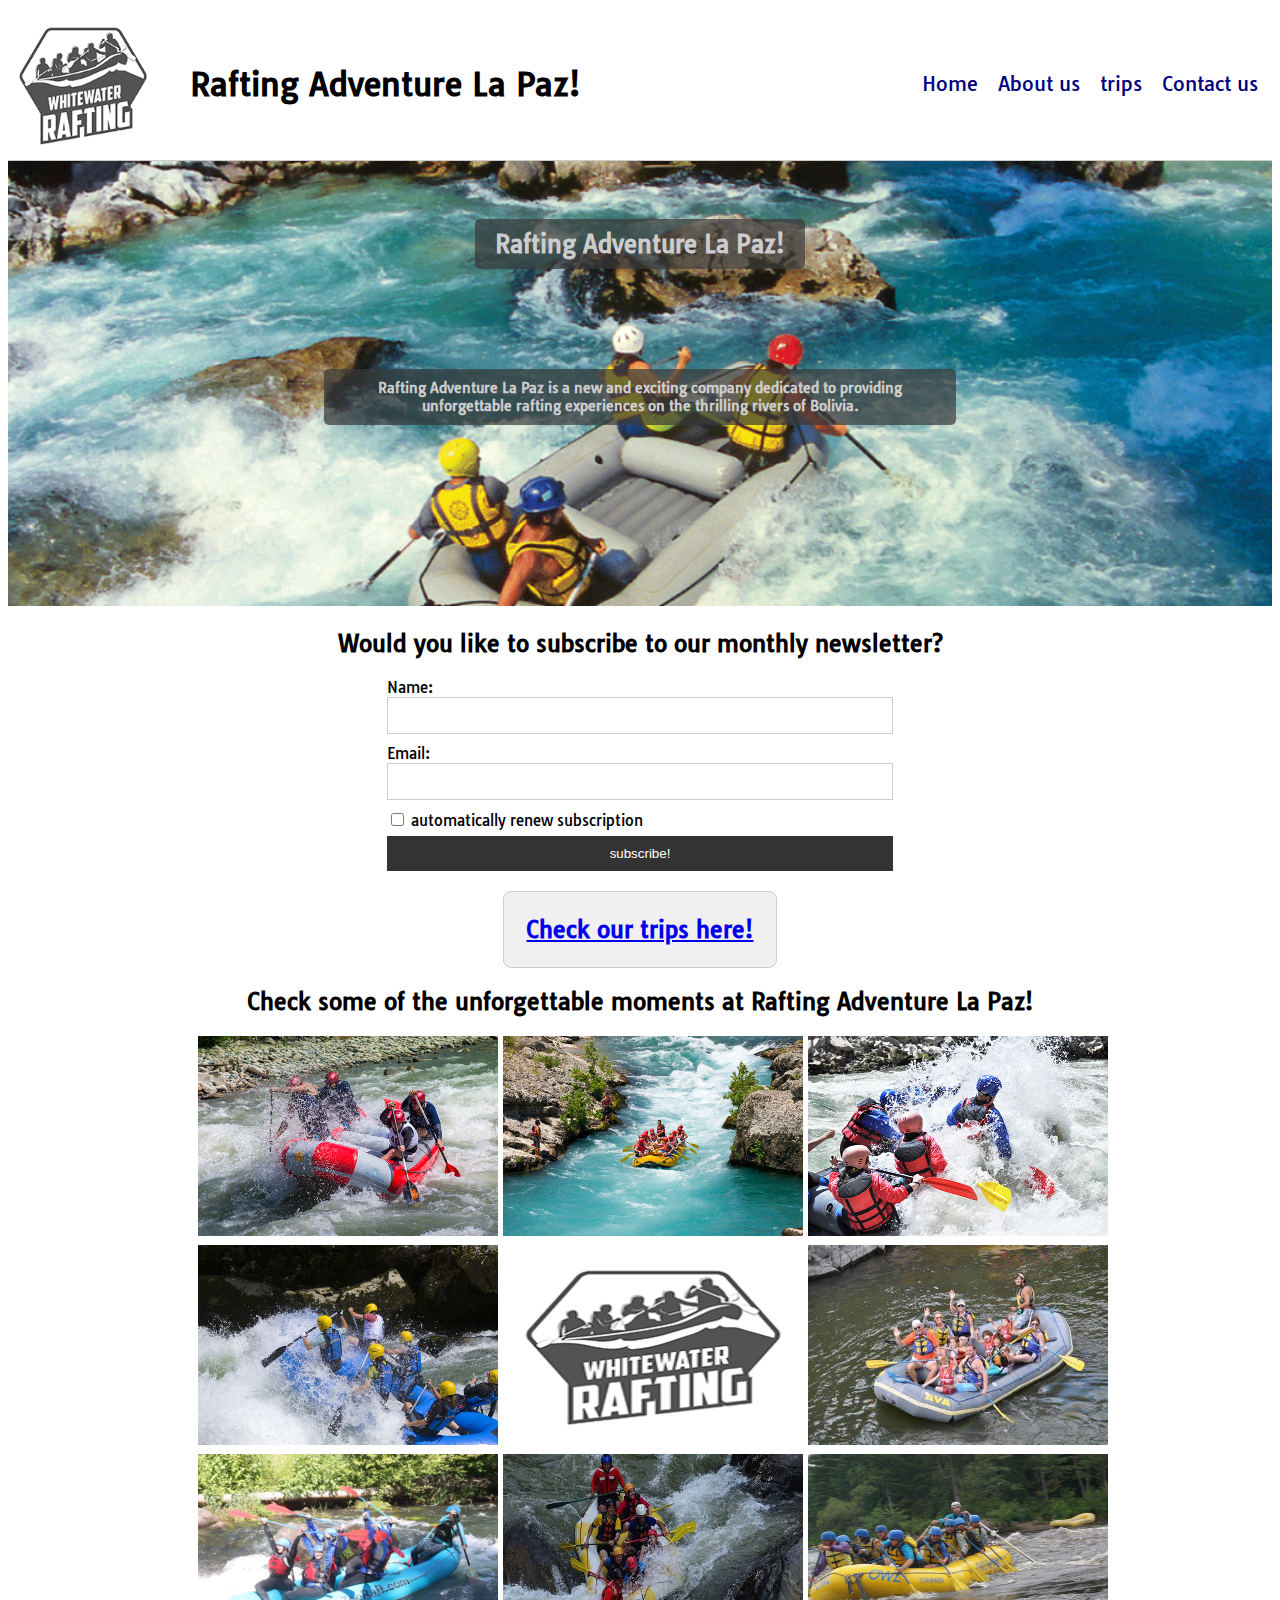
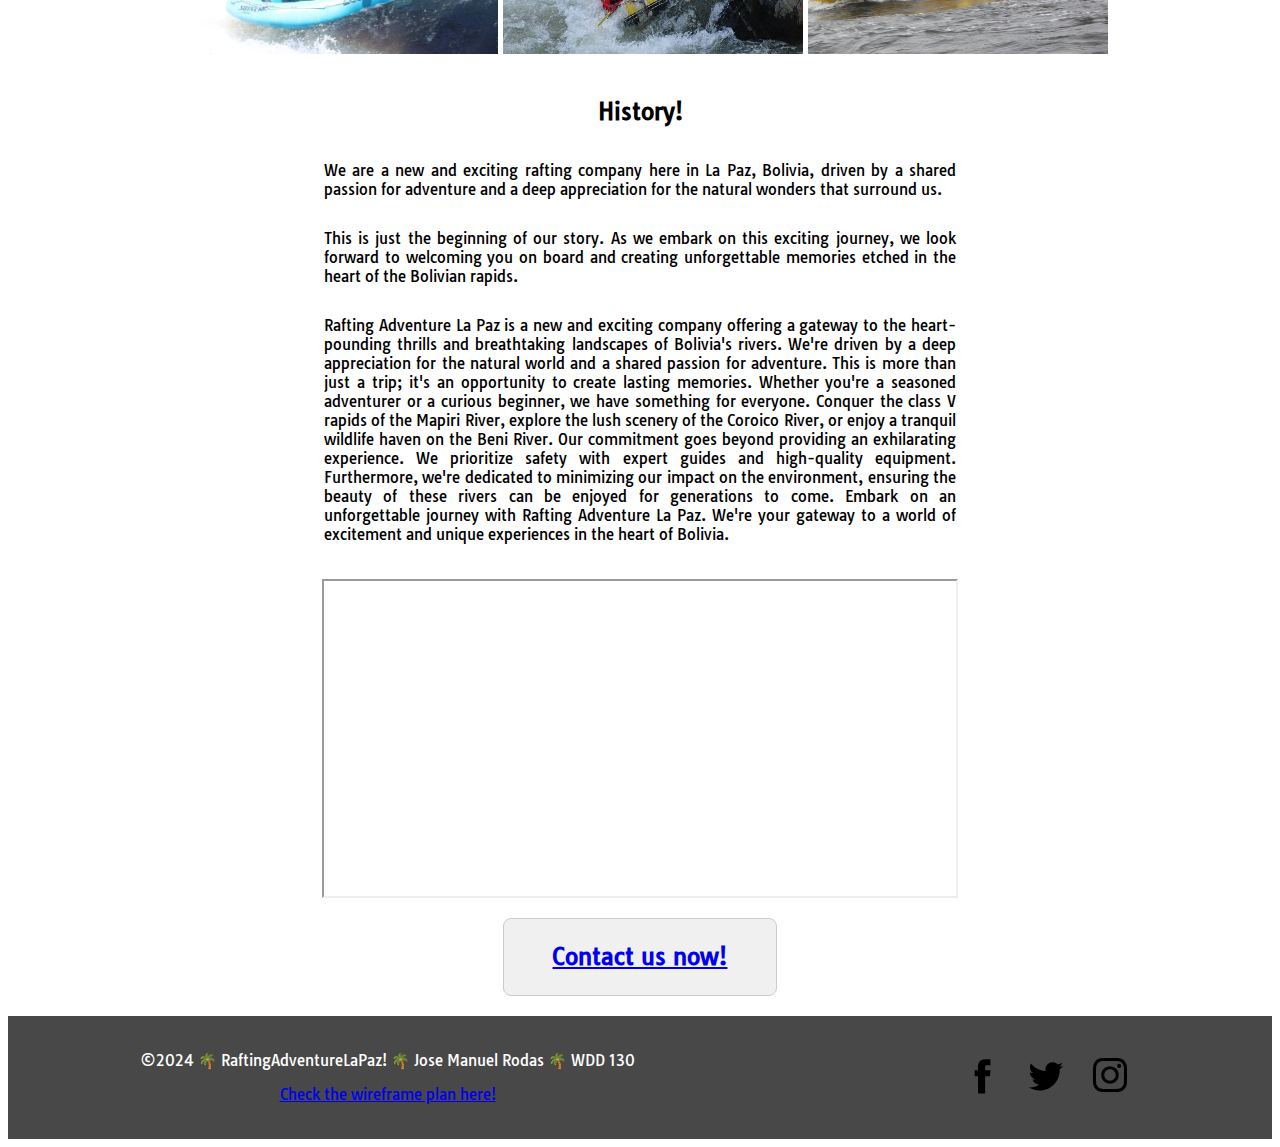
==== commit ed00d262: "git commit" ====
--- a/wwr/index.html
+++ b/wwr/index.html
@@ -15,7 +15,7 @@
       <h1>Rafting Adventure La Paz!</h1>
       <nav>
           <ul class="navigation">
-            <li><a href="https://josemarodas.github.io/wdd130/index.html">Home</a></li>
+            <li><a href="https://josemarodas.github.io/wdd130/wwr/index.html">Home</a></li>
             <li><a href="https://josemarodas.github.io/wdd130/wwr/about.html">About us</a></li>
             <li><a href="https://josemarodas.github.io/wdd130/wwr/trips.html">trips</a></li>
             <li><a href="https://josemarodas.github.io/wdd130/wwr/contact.html">Contact us</a></li>
@@ -35,7 +35,7 @@
 
     <h2 class="separador">Would you like to subscribe to our monthly newsletter?</h2>
 
-    <section class="contact-form">
+    <div class="contact-form">
 
       <form action="#">
         
@@ -50,7 +50,7 @@
         </label>
         <button type="submit" class="botton">subscribe!</button>
       </form>
-    </section>
+    </div>
 
     <div class="separador-botton"><h2><a href="trips.html">Check our trips here!</a></h2></div>
 
@@ -58,15 +58,15 @@
 
 
     <div class="matriz">
-      <div class="casilla"><img src="images/main4.jpg" width="300" height="200"></div>
-      <div class="casilla"><img src="images/main2.jpg" width="300"height="200"></div>
-      <div class="casilla"><img src="images/main3.jpg"width="300"height="200"></div>
-      <div class="casilla"><img src="images/main1.jpg"width="300"height="200"></div>
-      <div class="casilla"><img src="images/logo4.png"width="300"height="200"></div>
-      <div class="casilla"><img src="images/main6.jpeg"width="300"height="200"></div>
-      <div class="casilla"><img src="images/main8.jpg"width="300"height="200"></div>
-      <div class="casilla"><img src="images/main7.jpg"width="300"height="200"></div>
-      <div class="casilla"><img src="images/main9.jpg"width="300"height="200"></div>
+      <div class="casilla"><img src="images/main4.jpg" alt="images/main1.jpg" width="300" height="200"></div>
+      <div class="casilla"><img src="images/main2.jpg" alt="images/main1.jpg" width="300" height="200"></div>
+      <div class="casilla"><img src="images/main3.jpg" alt="images/main1.jpg" width="300" height="200"></div>
+      <div class="casilla"><img src="images/main1.jpg" alt="images/main1.jpg" width="300" height="200"></div>
+      <div class="casilla"><img src="images/logo4.png" alt="images/main1.jpg" width="300" height="200"></div>
+      <div class="casilla"><img src="images/main6.jpeg" alt="images/main1.jpg" width="300" height="200"></div>
+      <div class="casilla"><img src="images/main8.jpg" alt="images/main1.jpg" width="300" height="200"></div>
+      <div class="casilla"><img src="images/main7.jpg" alt="images/main1.jpg" width="300" height="200"></div>
+      <div class="casilla"><img src="images/main9.jpg" alt="images/main1.jpg" width="300" height="200"></div>
     </div>
     
 
@@ -83,7 +83,7 @@
         Embark on an unforgettable journey with Rafting Adventure La Paz. We're your gateway to a world of excitement and unique experiences in the heart of Bolivia. </p>
     </section>
 
-    <iframe width="560" height="315" src="https://www.youtube.com/embed/6pVNewH4_PY?si=h1ymdIiXJaTQM05w" title="YouTube video player" frameborder="0" allow="accelerometer; autoplay; clipboard-write; encrypted-media; gyroscope; picture-in-picture; web-share" referrerpolicy="strict-origin-when-cross-origin" allowfullscreen class="separador"></iframe>
+    <iframe width="560" height="315" src="https://www.youtube.com/embed/6pVNewH4_PY?si=h1ymdIiXJaTQM05w" title="YouTube video player" allow="accelerometer; autoplay; clipboard-write; encrypted-media; gyroscope; picture-in-picture; web-share" referrerpolicy="strict-origin-when-cross-origin" allowfullscreen class="separador"></iframe>
 
     <div class="separador-botton"><h2><a href="contact.html">Contact us now!</a></h2></div>
 
@@ -95,7 +95,7 @@
       <div class="contenedor">
         <div class="logo">
           <p>©2024 🌴 RaftingAdventureLaPaz! 🌴 Jose Manuel Rodas 🌴 WDD 130</p>
-          <p><a href="https://app.moqups.com/1E2ooCnWMgtVulHUfvJ0PT9pUT8XqrC2/view/page/ad64222d5">Check the wireframe plan here!</a></p>
+          <p><a href="https://app.moqups.com/Nqrs5NnYlxQltA5nu0N67SnGBFyj7POd/view/page/ad64222d5">Check the wireframe plan here!</a></p>
         </div>
         <div class="enlaces">
           <a href="https://facebook.com">
--- a/wwr/styles/rafting.css
+++ b/wwr/styles/rafting.css
@@ -170,18 +170,20 @@
 .adventure-profiles {
     display: flex;
     justify-content: center; 
+    margin: auto;
+    width: 50%;  
+    text-align: center;
   }
 
 .adventure-info {
-    padding: 15px;
+    padding: 1px;
     text-align: center;
   }
 
   .adventure-profiles img {
-  width: 200px;
-  height: 200px;
-  margin: 5px;
-  object-fit: cover;
+  width: 170px;
+  height: 170px;
+  margin: 1px;
 }
 
 
@@ -202,7 +204,7 @@
     margin-bottom: 10px;
 }
 
-.button {
+.botton {
     background-color: #333;
     color: white;
     padding: 10px 20px;
